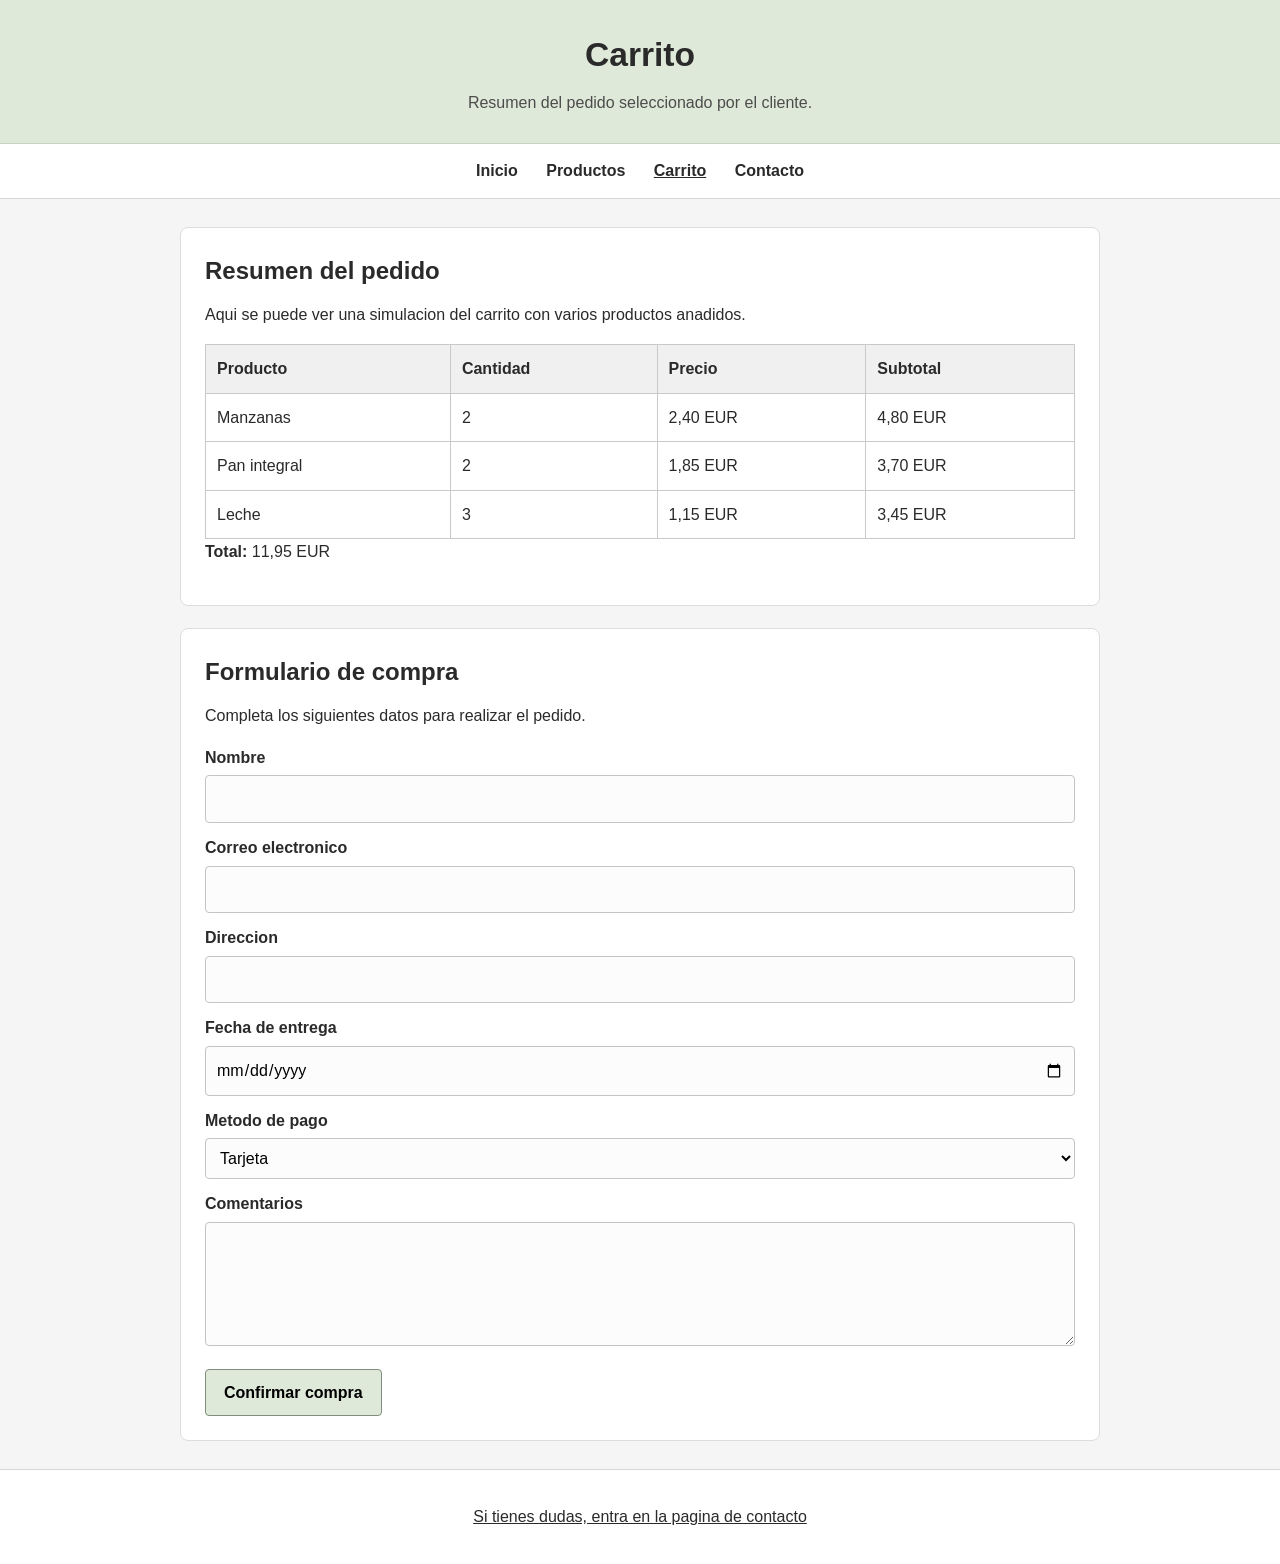
==== practicasCarrito-FrontEnd/carrito.html @ c08e702f "act" ====
<!DOCTYPE html>
<html lang="es">
<head>
  <meta charset="UTF-8">
  <meta name="viewport" content="width=device-width, initial-scale=1.0">
  <title>Carrito Fresco | Carrito</title>
  <link rel="stylesheet" href="estilos.css">
</head>
<body>
  <header class="cabecera">
    <h1>Carrito</h1>
    <p>Resumen del pedido seleccionado por el cliente.</p>
  </header>

  <nav class="menu-principal">
    <a href="index.html">Inicio</a>
    <a href="productos.html">Productos</a>
    <a href="carrito.html" class="activo">Carrito</a>
    <a href="contacto.html">Contacto</a>
  </nav>

  <main class="contenedor">
    <section class="bloque">
      <h2>Resumen del pedido</h2>
      <p>Aqui se puede ver una simulacion del carrito con varios productos anadidos.</p>
      <table>
        <thead>
          <tr>
            <th>Producto</th>
            <th>Cantidad</th>
            <th>Precio</th>
            <th>Subtotal</th>
          </tr>
        </thead>
        <tbody>
          <tr>
            <td>Manzanas</td>
            <td>2</td>
            <td>2,40 EUR</td>
            <td>4,80 EUR</td>
          </tr>
          <tr>
            <td>Pan integral</td>
            <td>2</td>
            <td>1,85 EUR</td>
            <td>3,70 EUR</td>
          </tr>
          <tr>
            <td>Leche</td>
            <td>3</td>
            <td>1,15 EUR</td>
            <td>3,45 EUR</td>
          </tr>
        </tbody>
      </table>
      <p><strong>Total:</strong> 11,95 EUR</p>
    </section>

    <section class="bloque">
      <h2>Formulario de compra</h2>
      <p>Completa los siguientes datos para realizar el pedido.</p>
      <form action="#" method="post" class="formulario">
        <label for="nombre">Nombre</label>
        <input type="text" id="nombre" name="nombre" required>

        <label for="correo">Correo electronico</label>
        <input type="email" id="correo" name="correo" required>

        <label for="direccion">Direccion</label>
        <input type="text" id="direccion" name="direccion" required>

        <label for="fecha">Fecha de entrega</label>
        <input type="date" id="fecha" name="fecha">

        <label for="pago">Metodo de pago</label>
        <select id="pago" name="pago">
          <option>Tarjeta</option>
          <option>Bizum</option>
          <option>Efectivo</option>
        </select>

        <label for="comentarios">Comentarios</label>
        <textarea id="comentarios" name="comentarios" rows="4"></textarea>

        <button type="submit">Confirmar compra</button>
      </form>
    </section>
  </main>

  <footer class="pie">
    <p><a href="contacto.html">Si tienes dudas, entra en la pagina de contacto</a></p>
  </footer>
</body>
</html>
---- practicasCarrito-FrontEnd/estilos.css ----
body {
  margin: 0;
  font-family: "Segoe UI", Tahoma, Geneva, sans-serif;
  background-color: #f5f5f5;
  color: #2a2a2a;
  line-height: 1.6;
}

.cabecera {
  background-color: #dfe9d9;
  text-align: center;
  padding: 28px 20px;
  border-bottom: 1px solid #c8d5c2;
}

.cabecera h1 {
  margin: 0 0 8px;
  font-size: 2.1rem;
}

.cabecera p {
  margin: 0;
  color: #4c4c4c;
}

.menu-principal {
  background-color: #ffffff;
  text-align: center;
  padding: 14px 10px;
  border-bottom: 1px solid #d7d7d7;
}

.menu-principal a {
  color: #2a2a2a;
  text-decoration: none;
  margin: 0 12px;
  font-weight: 600;
}

.menu-principal a.activo {
  text-decoration: underline;
}

.contenedor {
  width: 90%;
  max-width: 920px;
  margin: 28px auto;
}

.bloque {
  background-color: #ffffff;
  border: 1px solid #dddddd;
  padding: 24px;
  margin-bottom: 22px;
  border-radius: 8px;
}

.bloque h2 {
  margin-top: 0;
  margin-bottom: 12px;
  font-size: 1.5rem;
}

.bloque p {
  margin-top: 0;
}

img,
video {
  max-width: 100%;
  height: auto;
  border: 1px solid #d4d4d4;
  border-radius: 6px;
  margin-top: 12px;
}

.bloque > img {
  width: 100%;
  max-height: 360px;
  object-fit: cover;
}

table {
  width: 100%;
  border-collapse: collapse;
  margin-top: 12px;
}

th,
td {
  border: 1px solid #c9c9c9;
  padding: 11px;
  text-align: left;
}

th {
  background-color: #f0f0f0;
}

.galeria {
  display: flex;
  gap: 20px;
  flex-wrap: wrap;
}

.galeria figure {
  margin: 0;
  flex: 1 1 250px;
}

.galeria img {
  width: 100%;
  height: 220px;
  object-fit: cover;
}

.galeria figcaption {
  margin-top: 8px;
  color: #555555;
}

.formulario label {
  display: block;
  margin-top: 12px;
  margin-bottom: 5px;
  font-weight: 600;
}

.formulario input,
.formulario select,
.formulario textarea {
  width: 100%;
  padding: 10px;
  border: 1px solid #c4c4c4;
  border-radius: 4px;
  background-color: #fcfcfc;
  font: inherit;
  box-sizing: border-box;
}

.formulario button {
  margin-top: 15px;
  padding: 10px 18px;
  border: 1px solid #7f8f79;
  background-color: #dfe9d9;
  border-radius: 4px;
  cursor: pointer;
  font: inherit;
  font-weight: 600;
}

.pie {
  text-align: center;
  padding: 18px;
  background-color: #ffffff;
  border-top: 1px solid #d7d7d7;
}

.pie a {
  color: #2a2a2a;
}

ul {
  padding-left: 20px;
}

@media (max-width: 600px) {
  .menu-principal a {
    display: inline-block;
    margin: 6px 8px;
  }

  .bloque {
    padding: 18px;
  }
}
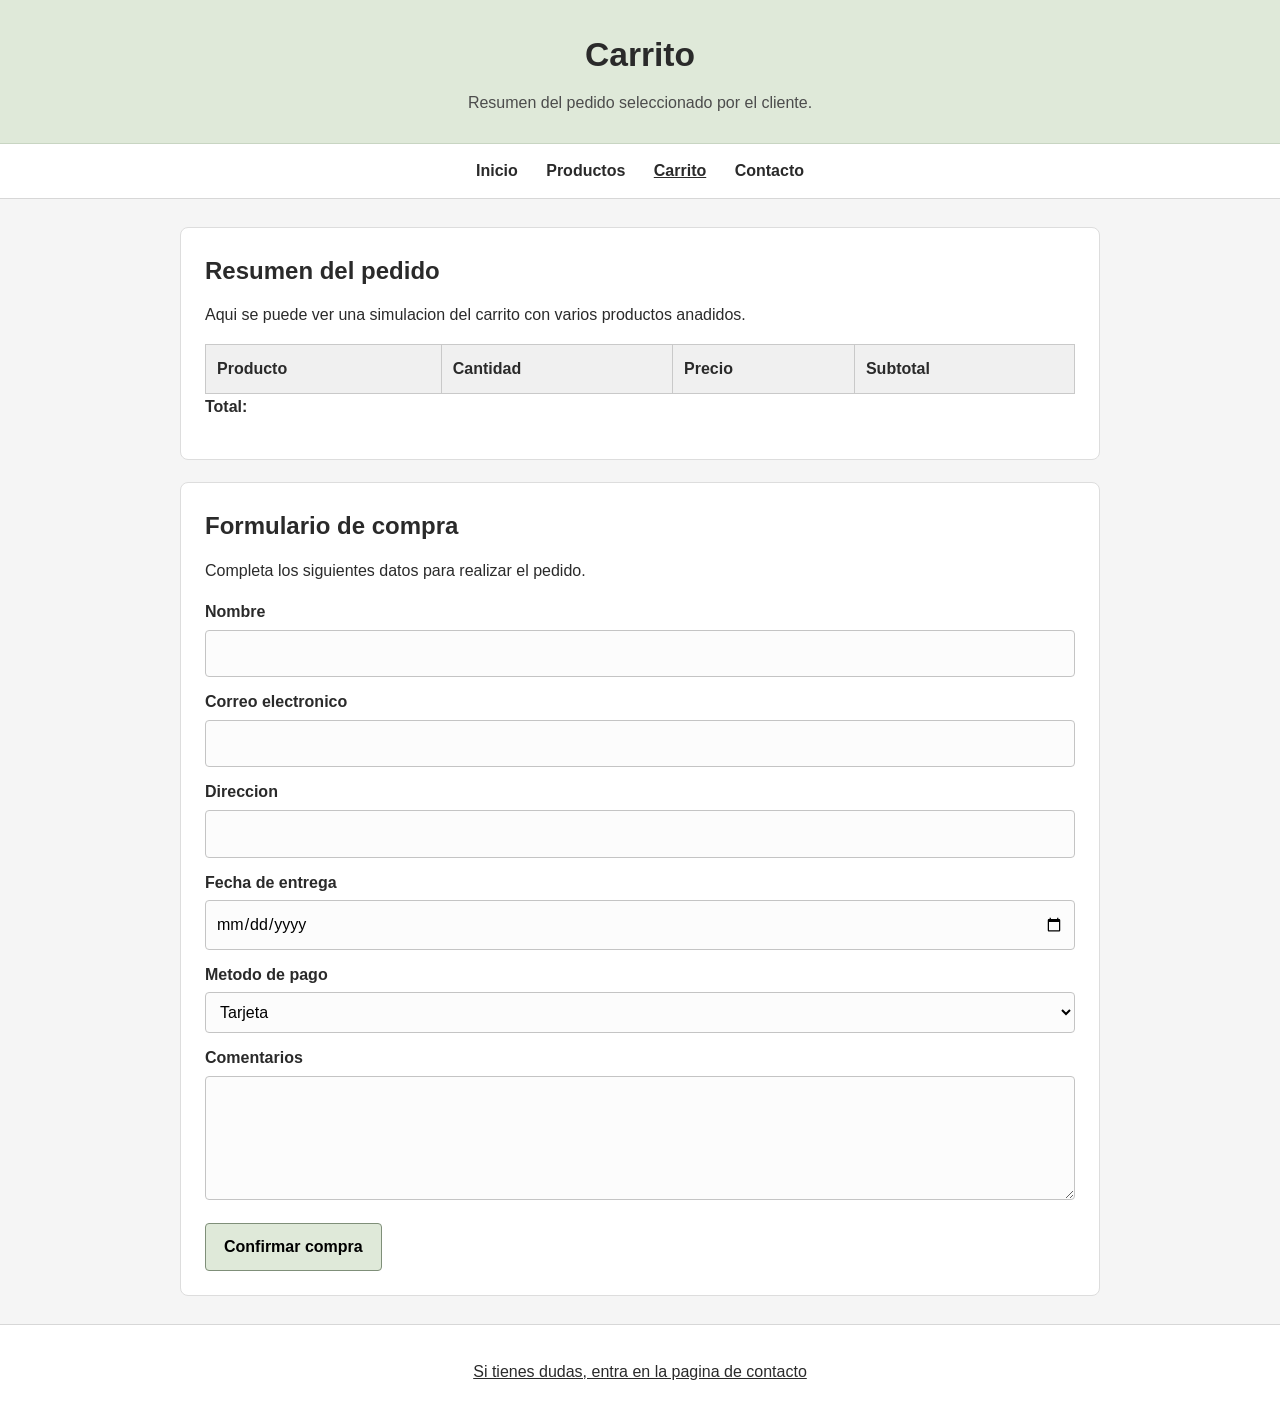
==== commit 68047041: "act" ====
--- a/practicasCarrito-FrontEnd/carrito.html
+++ b/practicasCarrito-FrontEnd/carrito.html
@@ -32,28 +32,9 @@
             <th>Subtotal</th>
           </tr>
         </thead>
-        <tbody>
-          <tr>
-            <td>Manzanas</td>
-            <td>2</td>
-            <td>2,40 EUR</td>
-            <td>4,80 EUR</td>
-          </tr>
-          <tr>
-            <td>Pan integral</td>
-            <td>2</td>
-            <td>1,85 EUR</td>
-            <td>3,70 EUR</td>
-          </tr>
-          <tr>
-            <td>Leche</td>
-            <td>3</td>
-            <td>1,15 EUR</td>
-            <td>3,45 EUR</td>
-          </tr>
-        </tbody>
+        <tbody id="tabla-carrito"></tbody>
       </table>
-      <p><strong>Total:</strong> 11,95 EUR</p>
+      <p><strong>Total:</strong> <span id="total"></span></p>
     </section>
 
     <section class="bloque">
@@ -90,5 +71,7 @@
   <footer class="pie">
     <p><a href="contacto.html">Si tienes dudas, entra en la pagina de contacto</a></p>
   </footer>
+  <script src="js/api.js"></script>
+  <script src="js/carrito.js"></script>
 </body>
 </html>
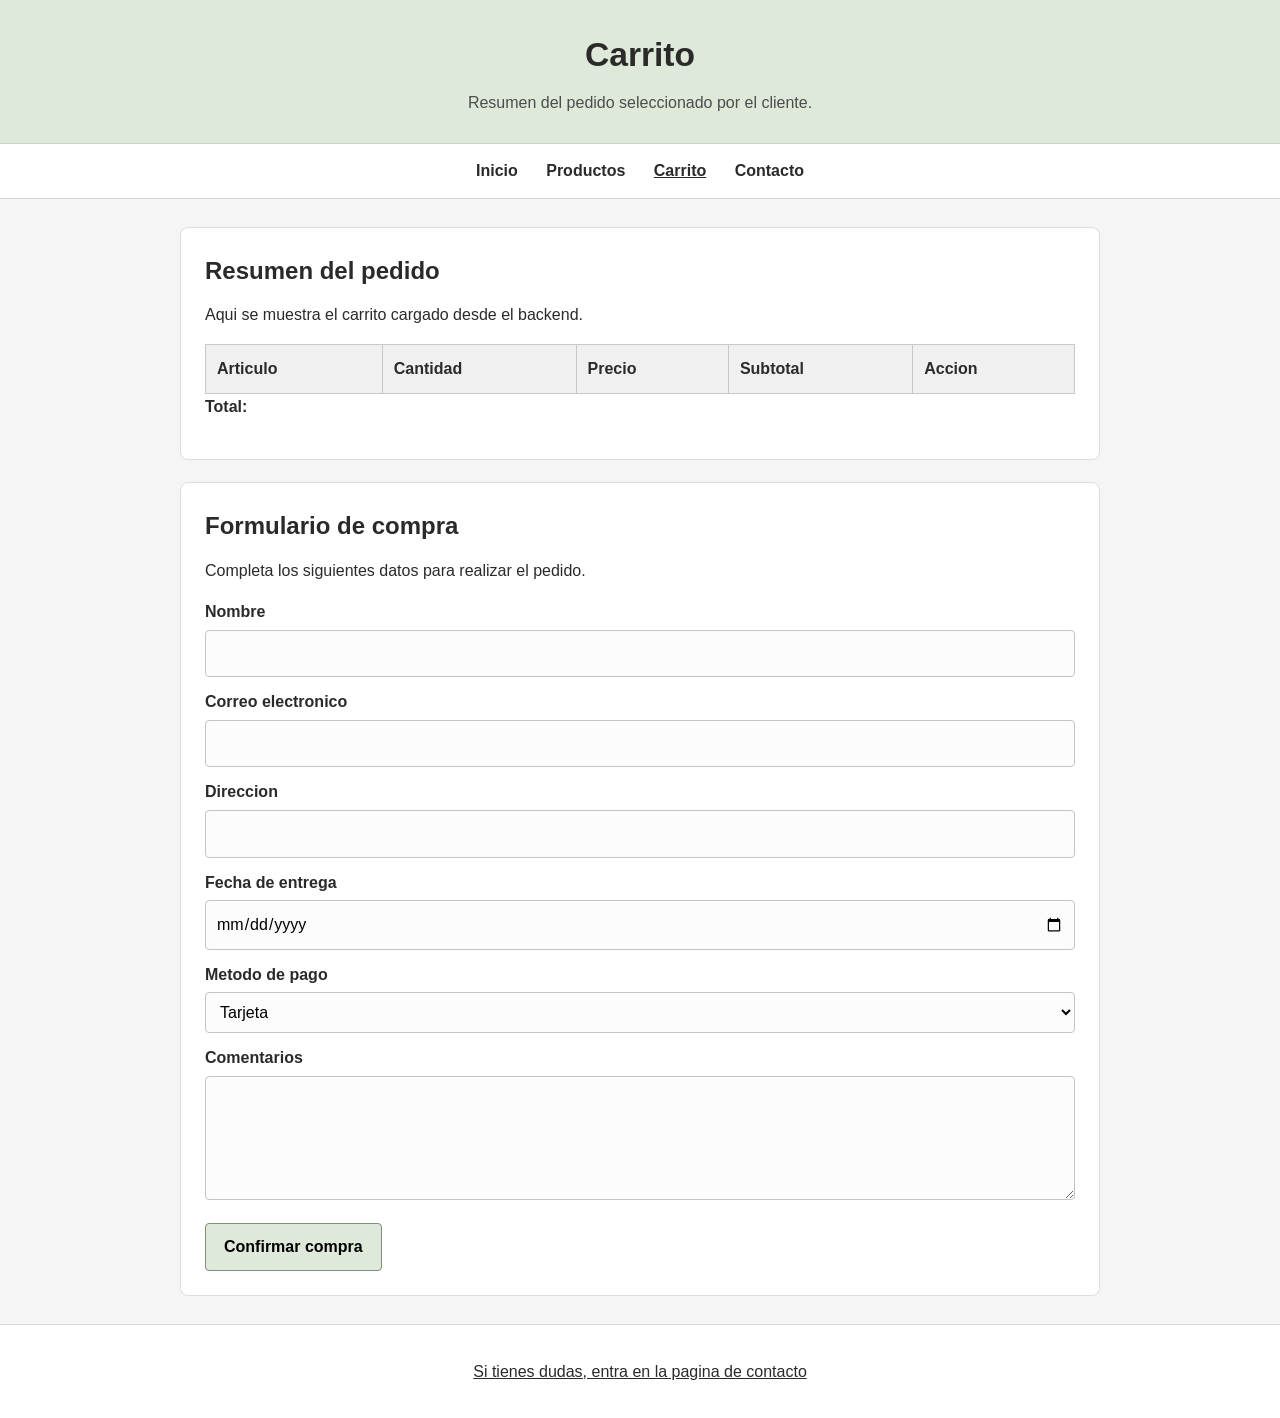
==== commit 5028ce67: "act3" ====
--- a/practicasCarrito-FrontEnd/carrito.html
+++ b/practicasCarrito-FrontEnd/carrito.html
@@ -22,24 +22,29 @@
   <main class="contenedor">
     <section class="bloque">
       <h2>Resumen del pedido</h2>
-      <p>Aqui se puede ver una simulacion del carrito con varios productos anadidos.</p>
+      <p>Aqui se muestra el carrito cargado desde el backend.</p>
+
       <table>
         <thead>
           <tr>
-            <th>Producto</th>
+            <th>Articulo</th>
             <th>Cantidad</th>
             <th>Precio</th>
             <th>Subtotal</th>
+            <th>Accion</th>
           </tr>
         </thead>
-        <tbody id="tabla-carrito"></tbody>
+        <tbody id="tabla-carrito">
+        </tbody>
       </table>
+
       <p><strong>Total:</strong> <span id="total"></span></p>
     </section>
 
     <section class="bloque">
       <h2>Formulario de compra</h2>
       <p>Completa los siguientes datos para realizar el pedido.</p>
+
       <form action="#" method="post" class="formulario">
         <label for="nombre">Nombre</label>
         <input type="text" id="nombre" name="nombre" required>
@@ -71,7 +76,8 @@
   <footer class="pie">
     <p><a href="contacto.html">Si tienes dudas, entra en la pagina de contacto</a></p>
   </footer>
+
   <script src="js/api.js"></script>
   <script src="js/carrito.js"></script>
 </body>
-</html>
+</html>
